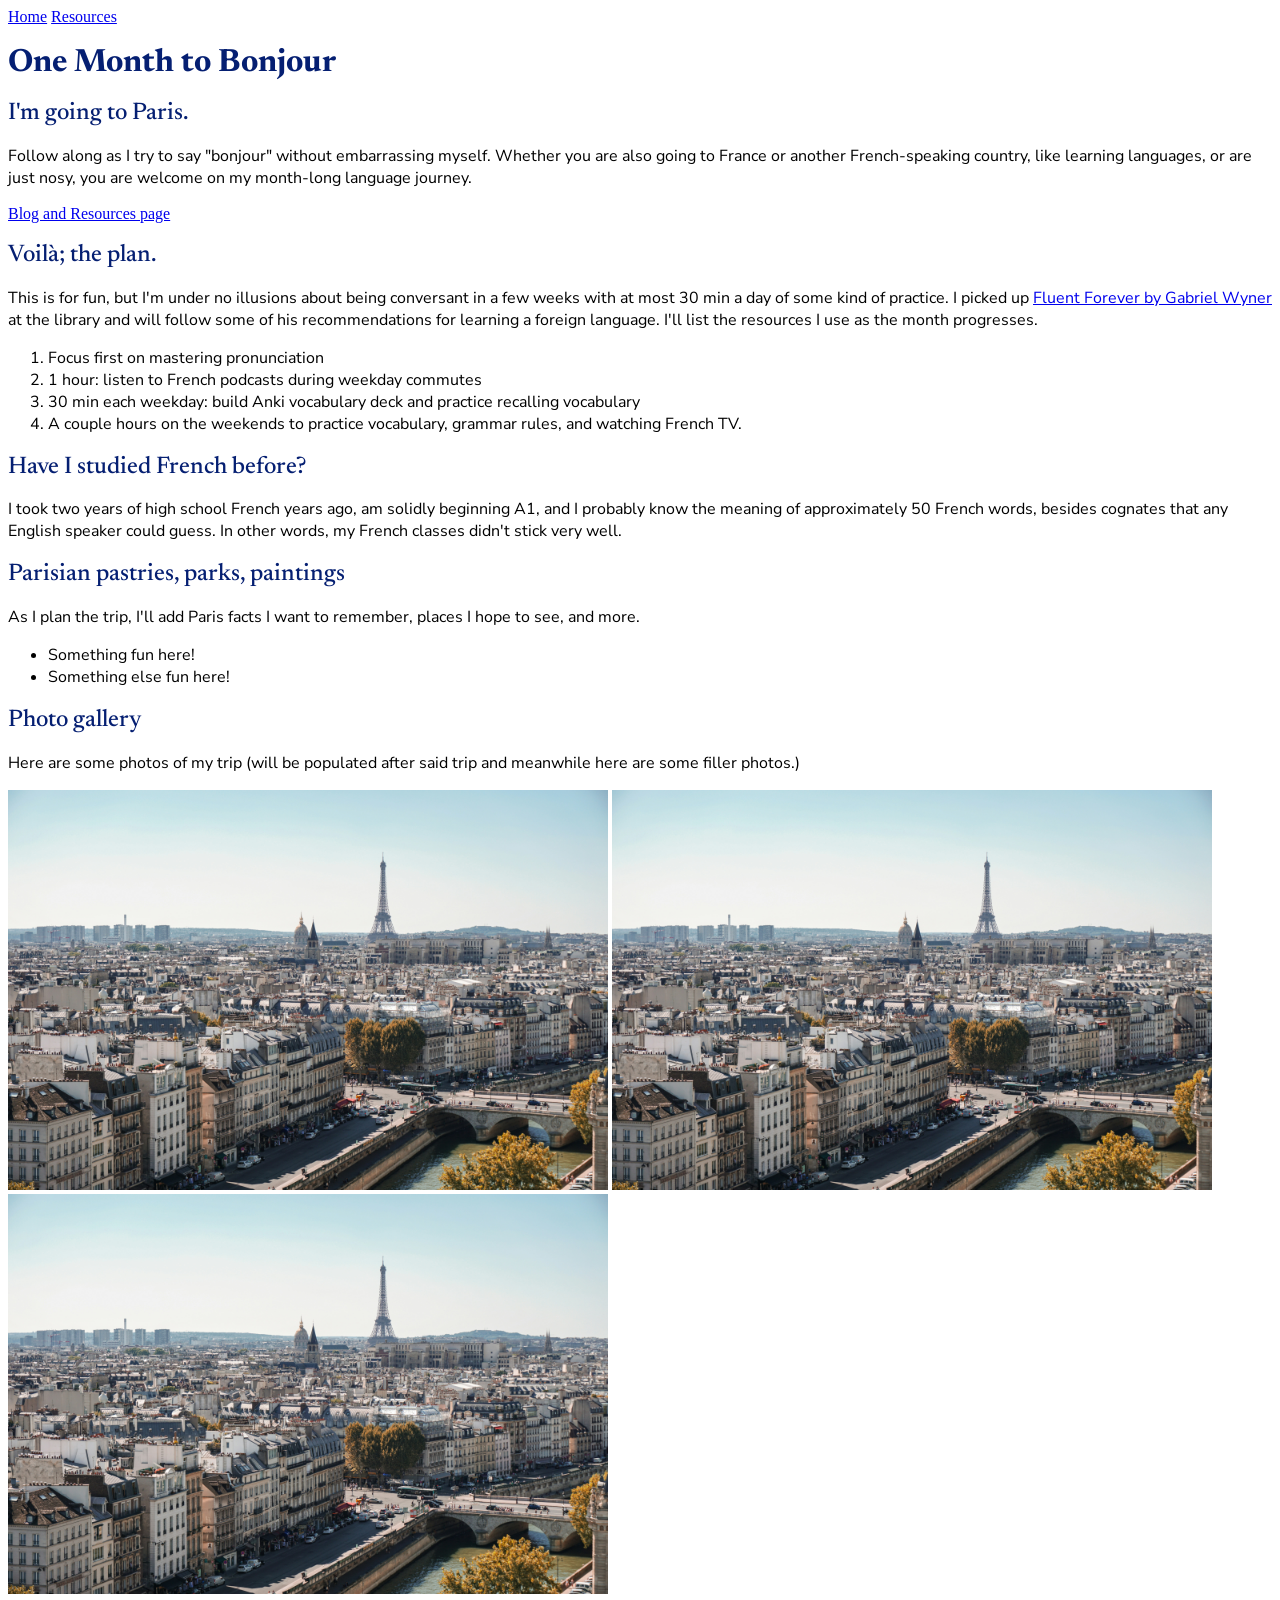
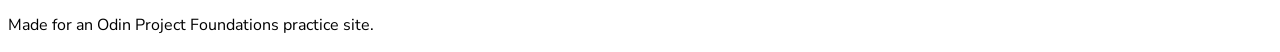
==== index.html @ e7f1b539 "Add nav bar html" ====
<!DOCTYPE html>

<html lang="en">
  <head>
    <meta charset="UTF-8">
    <meta name="viewport" content="width=device-width, initial-scale=1.0">
    <link rel="stylesheet" href="css/stylesheet.css">
    <link rel="preconnect" href="https://fonts.googleapis.com">
    <link rel="preconnect" href="https://fonts.gstatic.com" crossorigin>
    <link href="https://fonts.googleapis.com/css2?family=Newsreader:ital,opsz,wght@0,6..72,200..800;1,6..72,200..800&family=Nunito+Sans:ital,opsz,wght@0,6..12,200..1000;1,6..12,200..1000&display=swap" rel="stylesheet">

    <title>One Month to Bonjour</title>
  </head>

  <body>
    <header>
      <div class="topnav">
        <a class="active" href="#home">Home</a>
        <a href="#resources">Resources</a>
      </div>
      
      <h1>One Month to Bonjour</h1>  
      <h2>I'm going to Paris.</h2>
        <p>Follow along as I try to say "bonjour" without embarrassing myself. Whether you are also going to 
          France or another French-speaking country, like learning languages, or are just nosy, you are welcome 
          on my month-long language journey.</p>
        <a href="resources.html">Blog and Resources page</a>
    </header>
    <main>
        <h2>Voilà; the plan.</h2>
        <p>This is for fun, but I'm under no illusions about being conversant in a few weeks with at most 30 min a day of some kind of practice. I picked up <a href="https://bookshop.org/p/books/fluent-forever-revised-edition-how-to-learn-any-language-fast-and-never-forget-it-gabriel-wyner/b3c835af26a96de2" target="_blank" rel="noreferrer">Fluent Forever by Gabriel Wyner</a> at the library and will follow some of 
          his recommendations for learning a foreign language. I'll list the resources I use as the month progresses. 
        </p>
        <ol>
            <li>Focus first on mastering pronunciation</li>
            <li>1 hour: listen to French podcasts during weekday commutes</li>
            <li>30 min each weekday: build Anki vocabulary deck and practice recalling vocabulary</li>
            <li>A couple hours on the weekends to practice vocabulary, grammar rules, and watching French TV.</li>
        </ol>
        <h2>Have I studied French before?</h2>
        <p>I took two years of high school French years ago, am solidly beginning A1, and I probably know the meaning
           of approximately 50 French words, besides cognates that any English speaker could guess. In other words,
            my French classes didn't stick very well. 
        </p>
      
        <h2>Parisian pastries, parks, paintings</h2>
        <p>As I plan the trip, I'll add Paris facts I want to remember, places I hope to see, and more.</p>
        <ul>
          <li>Something fun here!</li>
          <li>Something else fun here!</li>
        </ul>
        <h2>Photo gallery</h2>
        <p>Here are some photos of my trip (will be populated after said trip and meanwhile here are some filler photos.)</p>
        <img src="images/paris.jpg" alt="Paris with Eiffel Tower in the distance" height="400" width="600"/>
        <img src="images/paris.jpg" alt="Paris with Eiffel Tower in the distance" height="400" width="600"/>
        <img src="images/paris.jpg" alt="Paris with Eiffel Tower in the distance" height="400" width="600"/>
    </main>
    
    <footer>
      <p>Made for an Odin Project Foundations practice site.</p>
    </footer>
  
  </body>
</html>
---- css/stylesheet.css ----
/* stylesheet.css */

h1 {
    font-family: "Newsreader", serif; 
    font-weight: 700;
    color: #051F72;
}

h2 {
    font-family: "Newsreader", serif;
    font-weight: 500;
    color: #051F72;
}

p {
    font-family: "Nunito Sans", sans-serif;
    font-weight: 400;
}

ol {
    font-family: "Nunito Sans"; 
    font-size: 400;
}

ul {
    font-family: "Nunito Sans";
    font-weight: 400;
}
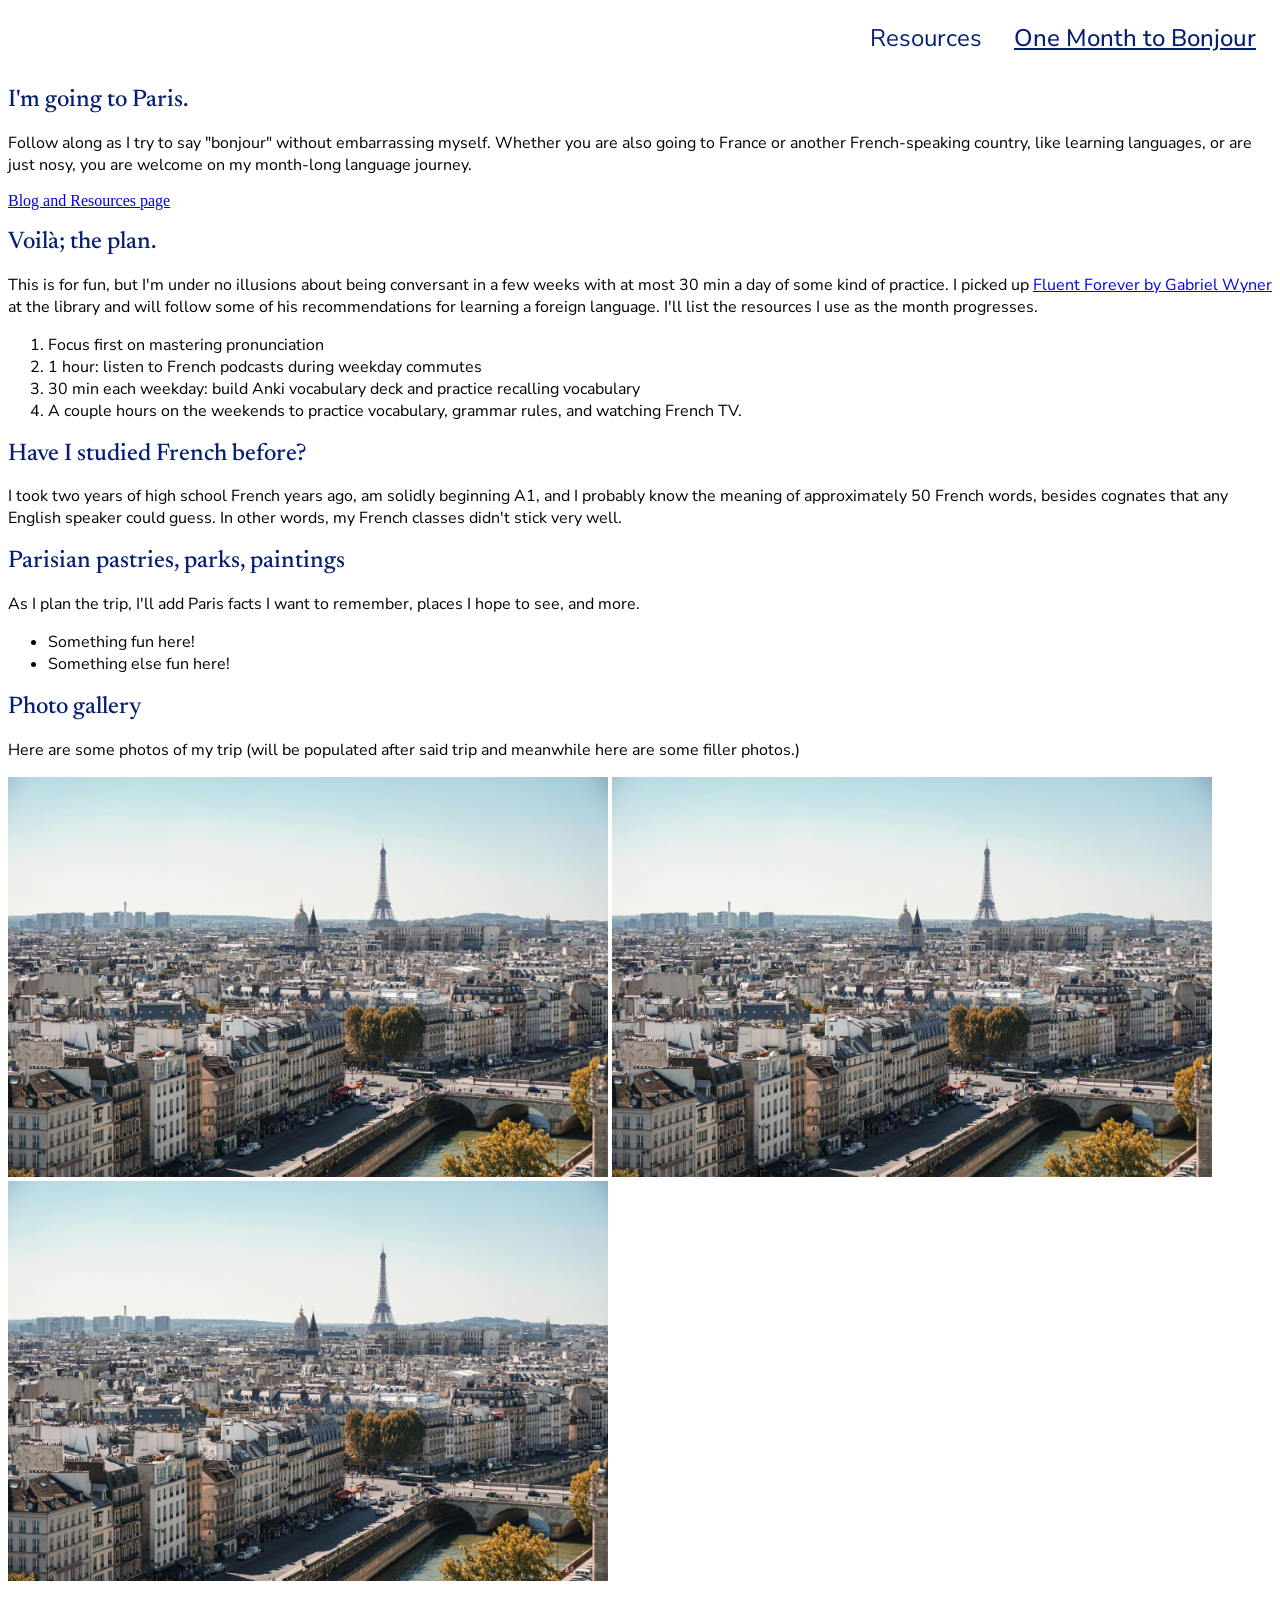
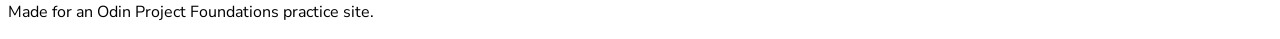
==== commit f02164a1: "Added title as home link" ====
--- a/index.html
+++ b/index.html
@@ -15,11 +15,10 @@
   <body>
     <header>
       <div class="topnav">
-        <a class="active" href="#home">Home</a>
+        <a class="active" href="#home" id="title">One Month to Bonjour</a>
         <a href="#resources">Resources</a>
       </div>
-      
-      <h1>One Month to Bonjour</h1>  
+
       <h2>I'm going to Paris.</h2>
         <p>Follow along as I try to say "bonjour" without embarrassing myself. Whether you are also going to 
           France or another French-speaking country, like learning languages, or are just nosy, you are welcome 
--- a/css/stylesheet.css
+++ b/css/stylesheet.css
@@ -1,4 +1,46 @@
 /* stylesheet.css */
+
+/* Add a black background color to the top navigation */
+.topnav {
+  background-color: #ffffff;
+  overflow: hidden;
+}
+
+/* Style the links inside the navigation bar */
+.topnav a {
+  float: right;
+  color: #051F72;
+  text-align: center;
+  padding: 14px 16px;
+  text-decoration: none;
+  font-size: 24px;
+  font-weight: 400;
+  font-family: "Nunito Sans";
+}
+
+title {
+    font-family: "Newsreader";
+    font-size: 48px;
+    font-weight: 700;
+    color:#051F72;
+    float: left;
+    
+}
+
+/* Change the color of links on hover 
+.topnav a:hover {
+  background-color: #ddd;
+  color: black;
+} 
+*/
+
+/* Add a color to the active/current link */
+.topnav a.active {
+  font-weight: 500;
+  text-decoration: underline;
+  text-decoration-color: #051F72;
+}
+
 
 h1 {
     font-family: "Newsreader", serif; 
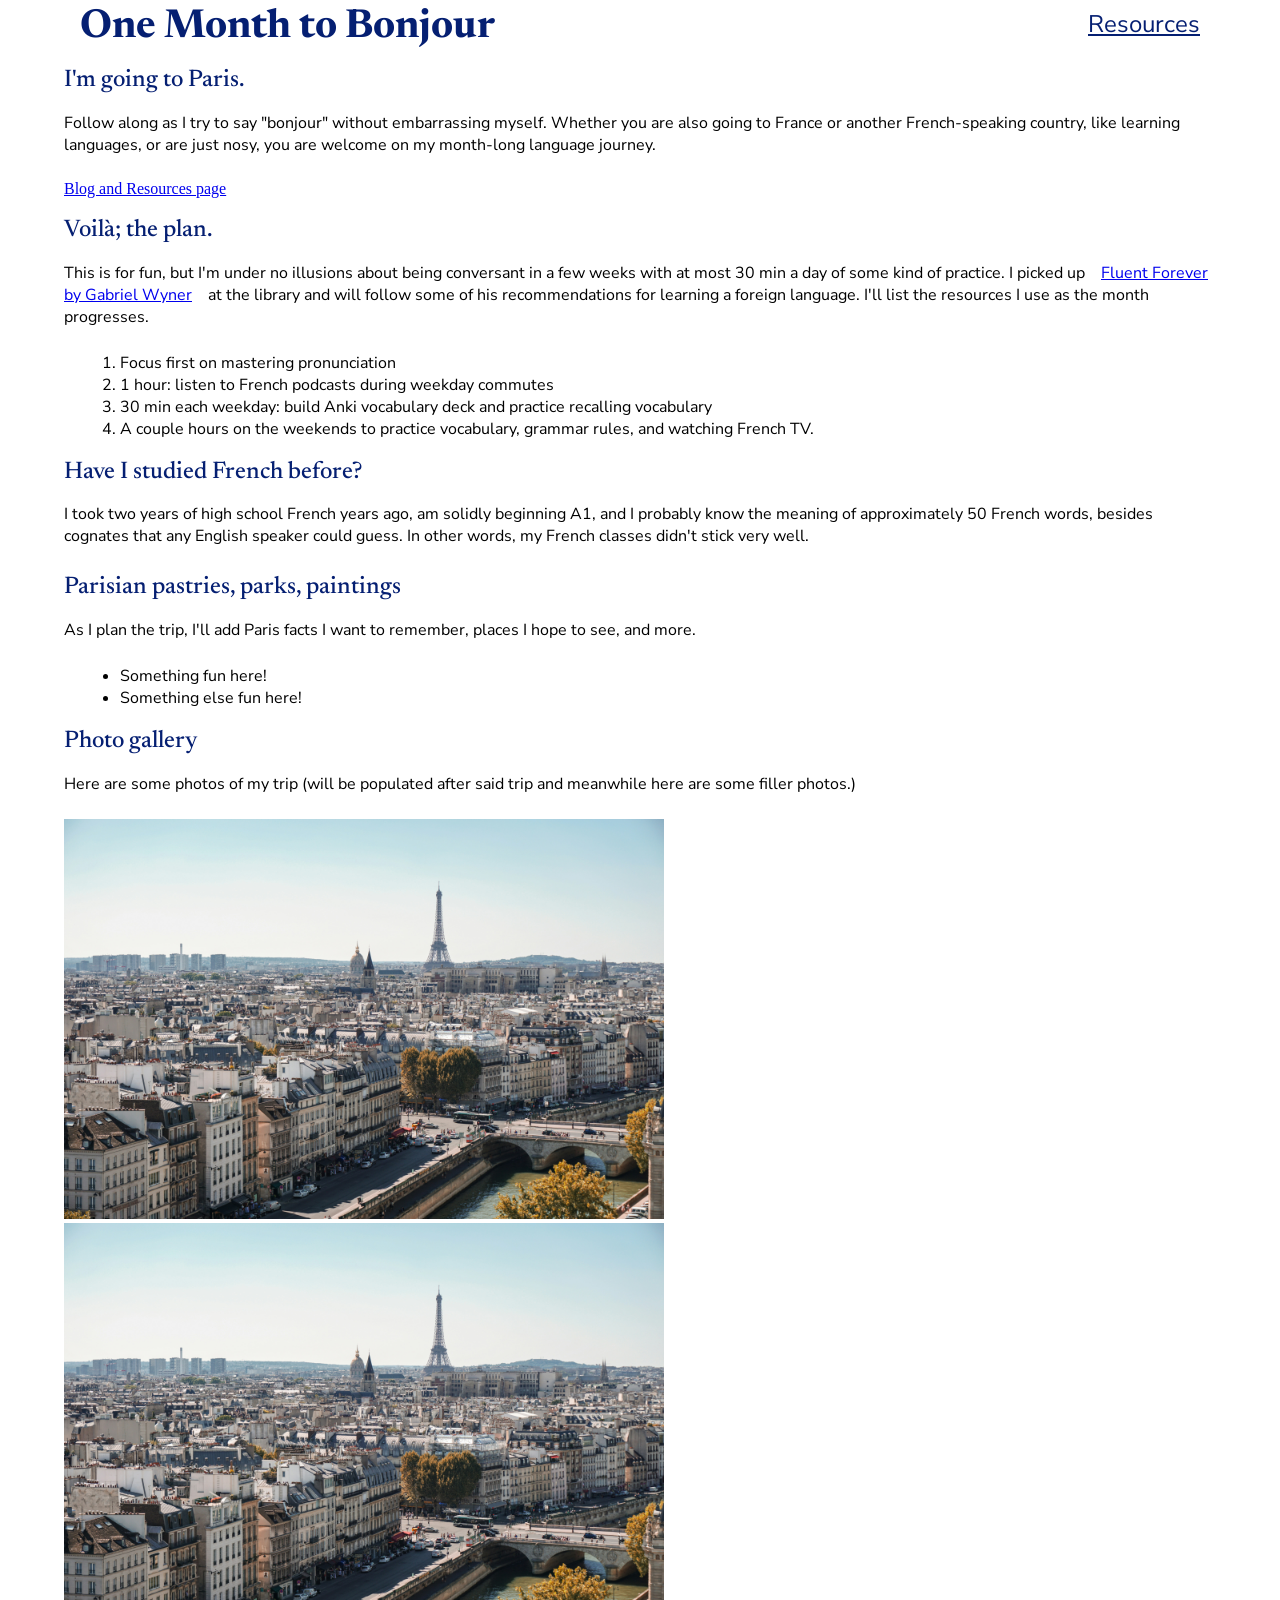
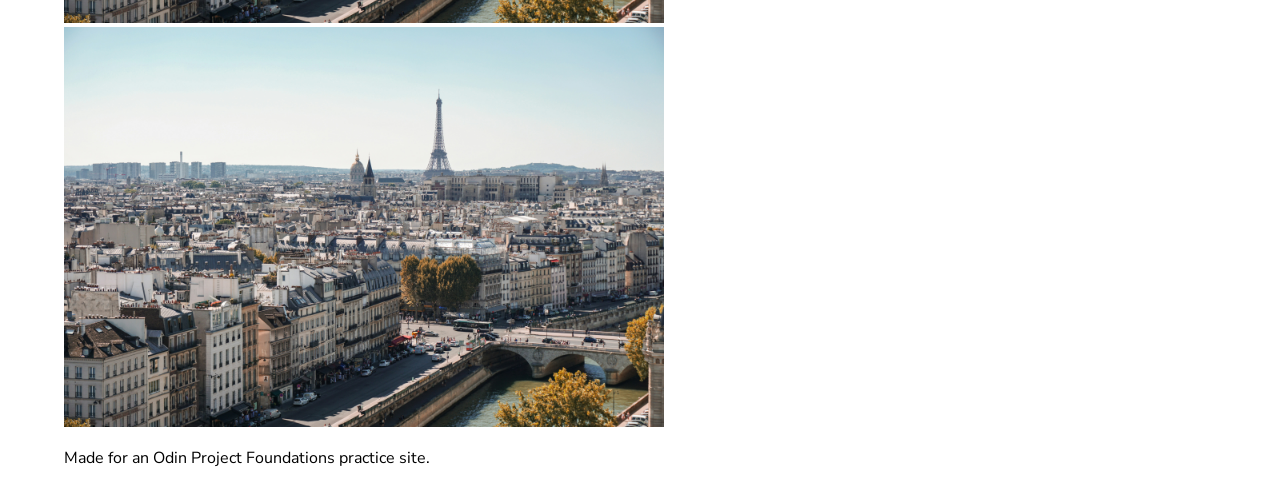
==== commit a16be5c1: "Trying to get rid of space around links" ====
--- a/index.html
+++ b/index.html
@@ -27,7 +27,7 @@
     </header>
     <main>
         <h2>Voilà; the plan.</h2>
-        <p>This is for fun, but I'm under no illusions about being conversant in a few weeks with at most 30 min a day of some kind of practice. I picked up <a href="https://bookshop.org/p/books/fluent-forever-revised-edition-how-to-learn-any-language-fast-and-never-forget-it-gabriel-wyner/b3c835af26a96de2" target="_blank" rel="noreferrer">Fluent Forever by Gabriel Wyner</a> at the library and will follow some of 
+        <p>This is for fun, but I'm under no illusions about being conversant in a few weeks with at most 30 min a day of some kind of practice. I picked up<a href="https://bookshop.org/p/books/fluent-forever-revised-edition-how-to-learn-any-language-fast-and-never-forget-it-gabriel-wyner/b3c835af26a96de2" target="_blank" rel="noreferrer">Fluent Forever by Gabriel Wyner</a>at the library and will follow some of 
           his recommendations for learning a foreign language. I'll list the resources I use as the month progresses. 
         </p>
         <ol>
--- a/css/stylesheet.css
+++ b/css/stylesheet.css
@@ -1,30 +1,31 @@
 /* stylesheet.css */
+* {
+  margin-left: 16px;
+  margin-right: 16px;
+}
 
-/* Add a black background color to the top navigation */
 .topnav {
   background-color: #ffffff;
   overflow: hidden;
 }
 
-/* Style the links inside the navigation bar */
 .topnav a {
   float: right;
   color: #051F72;
-  text-align: center;
-  padding: 14px 16px;
-  text-decoration: none;
+  text-align: left;
+  text-decoration: underline;
   font-size: 24px;
   font-weight: 400;
   font-family: "Nunito Sans";
 }
 
-title {
+#title {
     font-family: "Newsreader";
-    font-size: 48px;
+    font-size: 40px;
     font-weight: 700;
     color:#051F72;
     float: left;
-    
+    text-decoration: none;
 }
 
 /* Change the color of links on hover 
@@ -34,13 +35,11 @@
 } 
 */
 
-/* Add a color to the active/current link */
 .topnav a.active {
   font-weight: 500;
   text-decoration: underline;
   text-decoration-color: #051F72;
 }
-
 
 h1 {
     font-family: "Newsreader", serif; 
@@ -57,6 +56,7 @@
 p {
     font-family: "Nunito Sans", sans-serif;
     font-weight: 400;
+    padding-bottom: 8px;
 }
 
 ol {
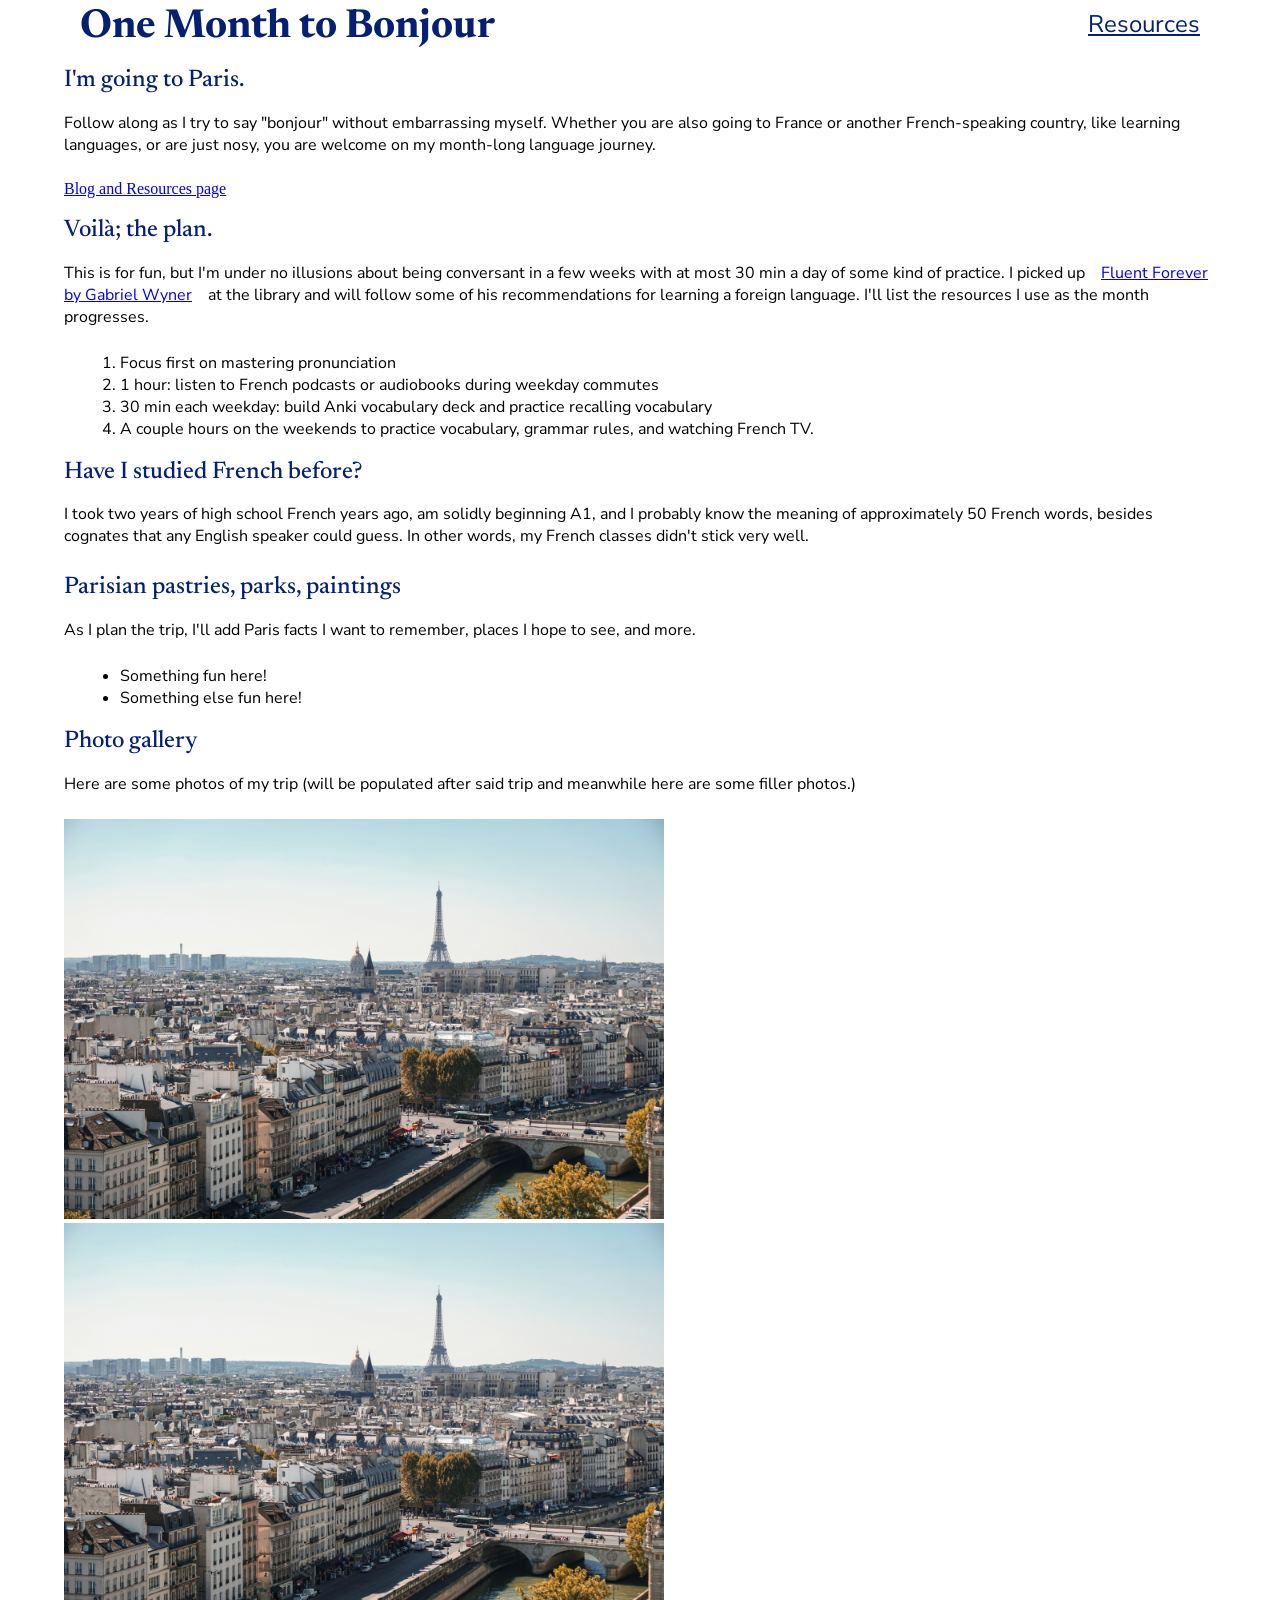
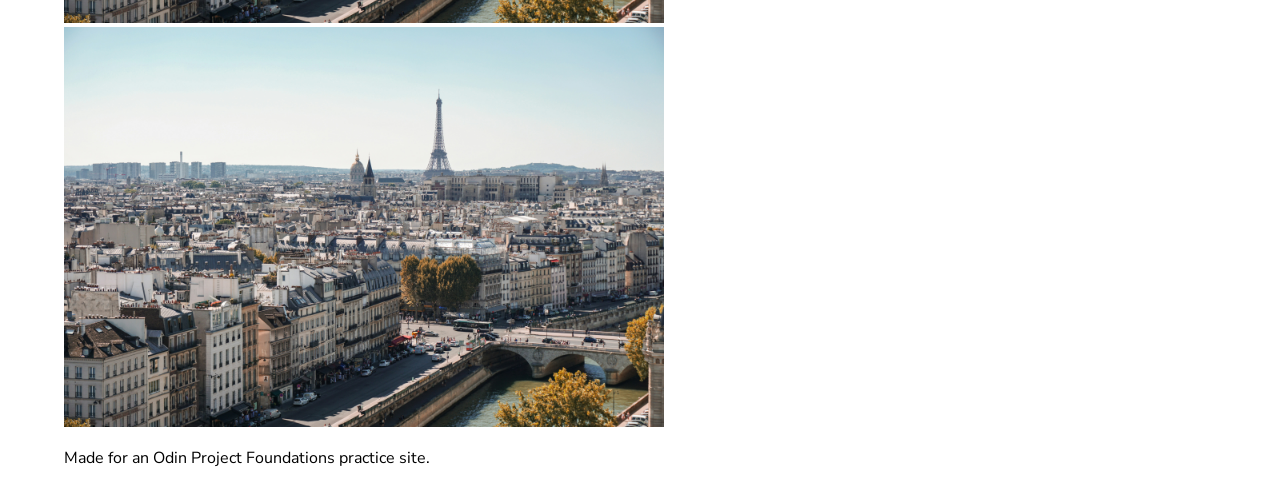
==== commit a62439f2: "Added content and fixed topnav resources link" ====
--- a/index.html
+++ b/index.html
@@ -16,7 +16,7 @@
     <header>
       <div class="topnav">
         <a class="active" href="#home" id="title">One Month to Bonjour</a>
-        <a href="#resources">Resources</a>
+        <a href="#resources.html">Resources</a>
       </div>
 
       <h2>I'm going to Paris.</h2>
@@ -32,7 +32,7 @@
         </p>
         <ol>
             <li>Focus first on mastering pronunciation</li>
-            <li>1 hour: listen to French podcasts during weekday commutes</li>
+            <li>1 hour: listen to French podcasts or audiobooks during weekday commutes</li>
             <li>30 min each weekday: build Anki vocabulary deck and practice recalling vocabulary</li>
             <li>A couple hours on the weekends to practice vocabulary, grammar rules, and watching French TV.</li>
         </ol>
--- a/css/stylesheet.css
+++ b/css/stylesheet.css
@@ -25,6 +25,7 @@
     font-weight: 700;
     color:#051F72;
     float: left;
+    text-align: left;
     text-decoration: none;
 }
 
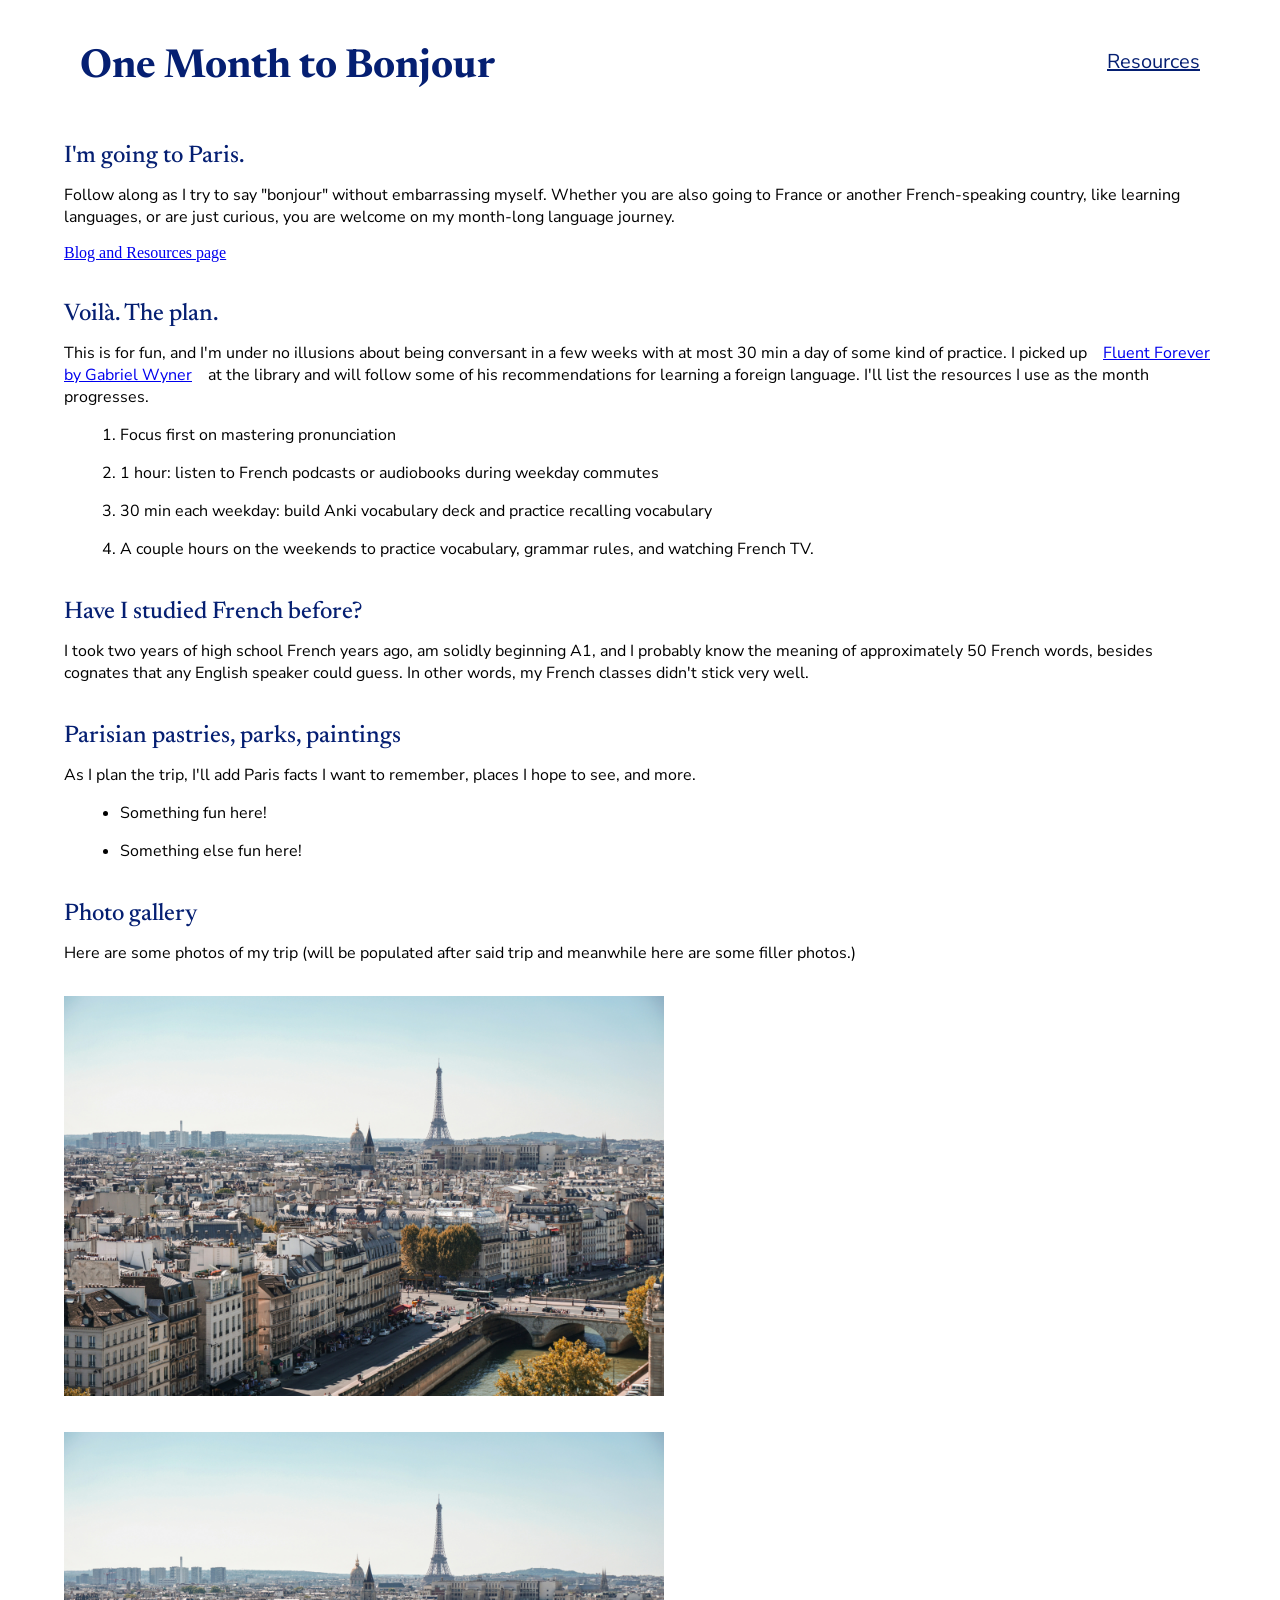
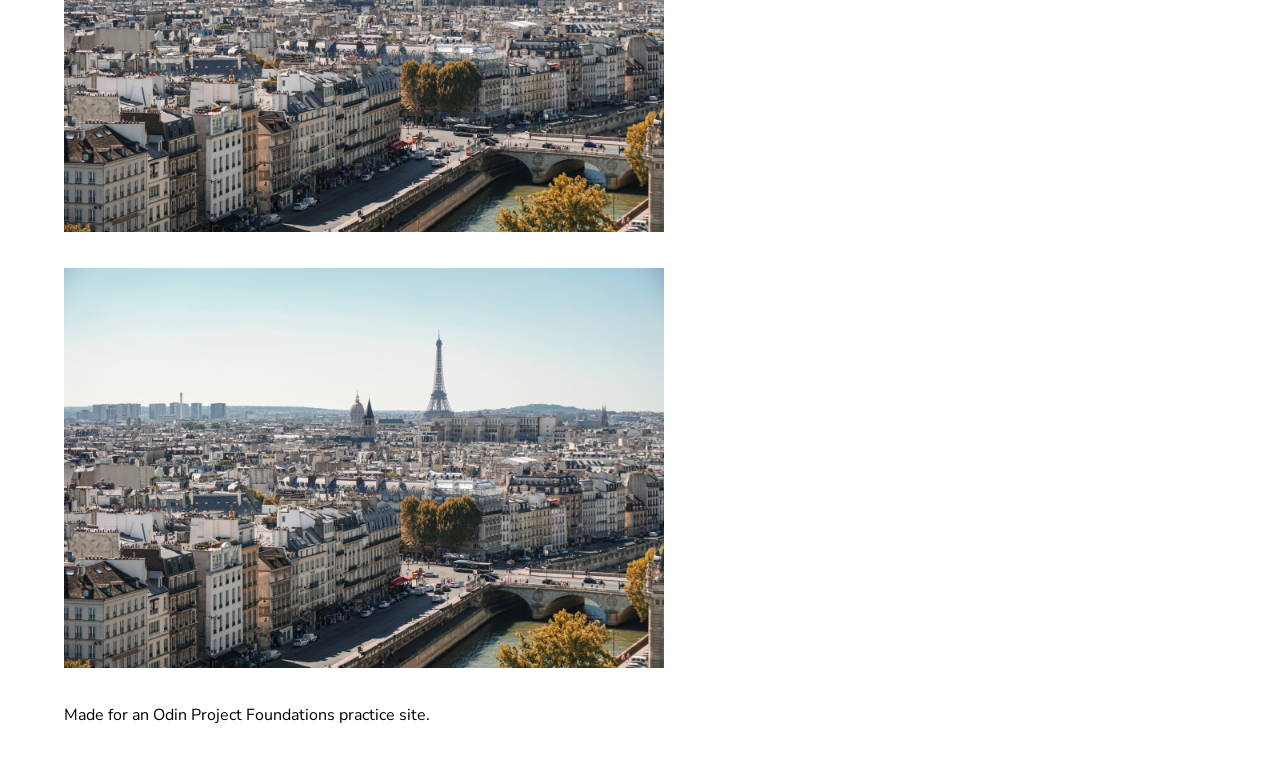
==== commit a30f4f80: "Updated a couple words of  homepage content." ====
--- a/index.html
+++ b/index.html
@@ -16,18 +16,19 @@
     <header>
       <div class="topnav">
         <a class="active" href="#home" id="title">One Month to Bonjour</a>
-        <a href="#resources.html">Resources</a>
+        <a href="resources.html">Resources</a>
       </div>
 
       <h2>I'm going to Paris.</h2>
         <p>Follow along as I try to say "bonjour" without embarrassing myself. Whether you are also going to 
-          France or another French-speaking country, like learning languages, or are just nosy, you are welcome 
+          France or another French-speaking country, like learning languages, or are just curious, you are welcome 
           on my month-long language journey.</p>
         <a href="resources.html">Blog and Resources page</a>
     </header>
+
     <main>
-        <h2>Voilà; the plan.</h2>
-        <p>This is for fun, but I'm under no illusions about being conversant in a few weeks with at most 30 min a day of some kind of practice. I picked up<a href="https://bookshop.org/p/books/fluent-forever-revised-edition-how-to-learn-any-language-fast-and-never-forget-it-gabriel-wyner/b3c835af26a96de2" target="_blank" rel="noreferrer">Fluent Forever by Gabriel Wyner</a>at the library and will follow some of 
+        <h2>Voilà. The plan.</h2>
+        <p>This is for fun, and I'm under no illusions about being conversant in a few weeks with at most 30 min a day of some kind of practice. I picked up<a href="https://bookshop.org/p/books/fluent-forever-revised-edition-how-to-learn-any-language-fast-and-never-forget-it-gabriel-wyner/b3c835af26a96de2" target="_blank" rel="noreferrer">Fluent Forever by Gabriel Wyner</a>at the library and will follow some of 
           his recommendations for learning a foreign language. I'll list the resources I use as the month progresses. 
         </p>
         <ol>
--- a/css/stylesheet.css
+++ b/css/stylesheet.css
@@ -2,6 +2,8 @@
 * {
   margin-left: 16px;
   margin-right: 16px;
+  margin-top: 16px;
+  margin-bottom: 16px;
 }
 
 .topnav {
@@ -14,7 +16,7 @@
   color: #051F72;
   text-align: left;
   text-decoration: underline;
-  font-size: 24px;
+  font-size: 20px;
   font-weight: 400;
   font-family: "Nunito Sans";
 }
@@ -52,12 +54,12 @@
     font-family: "Newsreader", serif;
     font-weight: 500;
     color: #051F72;
+    padding-top: 24px;
 }
 
 p {
     font-family: "Nunito Sans", sans-serif;
     font-weight: 400;
-    padding-bottom: 8px;
 }
 
 ol {
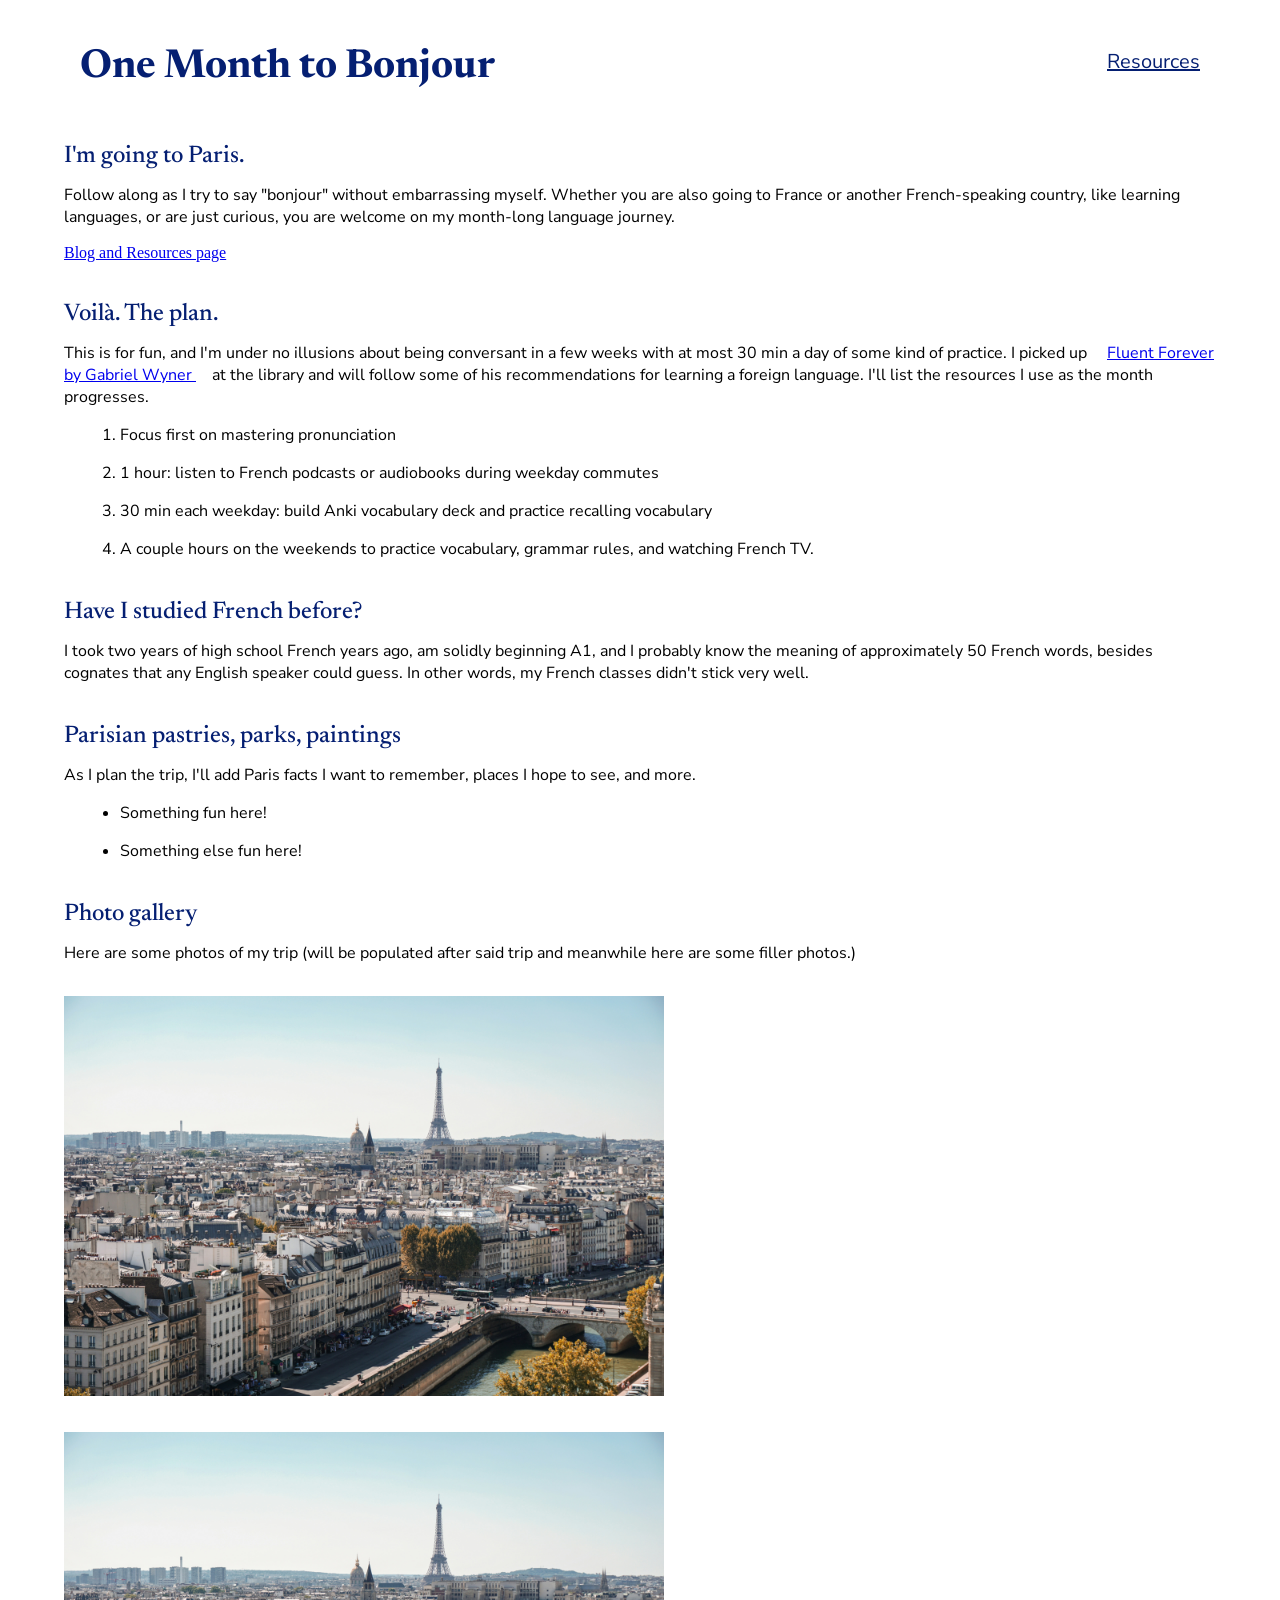
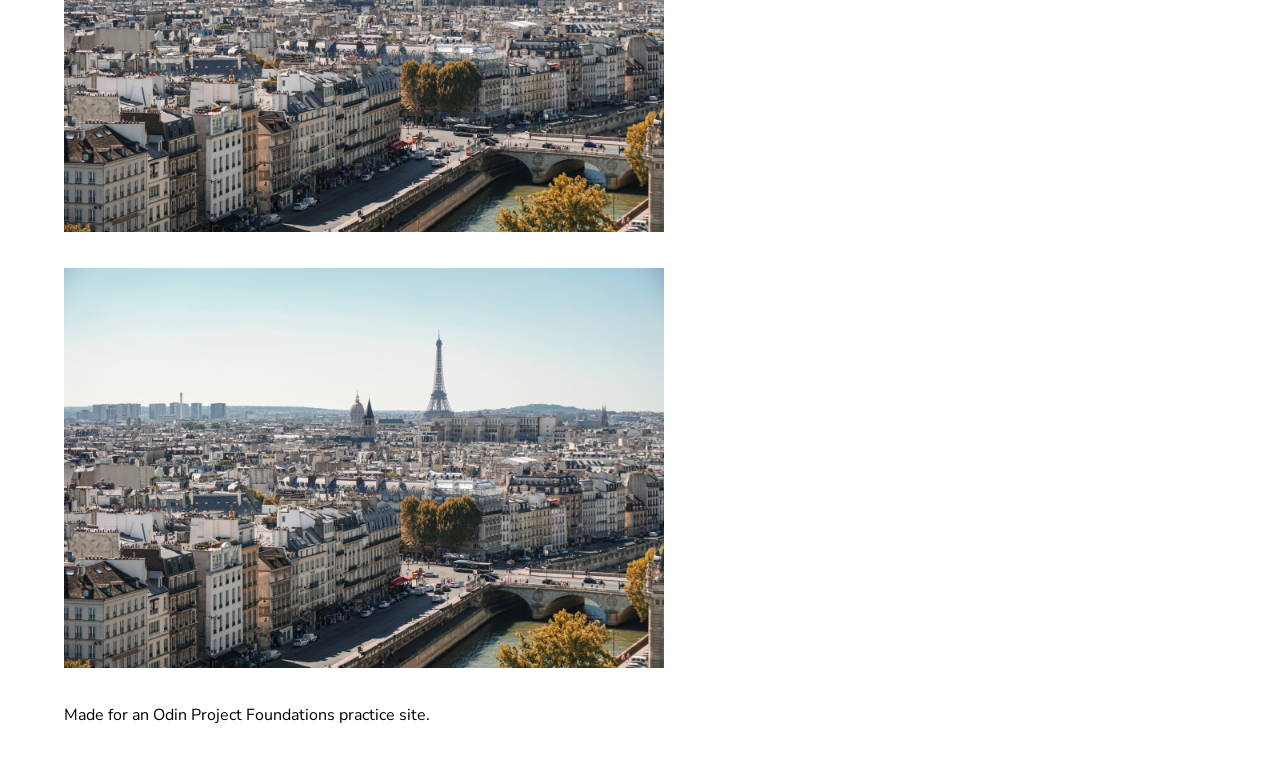
==== commit 4ef1be76: "Reformatting more" ====
--- a/index.html
+++ b/index.html
@@ -1,13 +1,16 @@
-<!DOCTYPE html>
+<!doctype html>
 
 <html lang="en">
   <head>
-    <meta charset="UTF-8">
-    <meta name="viewport" content="width=device-width, initial-scale=1.0">
-    <link rel="stylesheet" href="css/stylesheet.css">
-    <link rel="preconnect" href="https://fonts.googleapis.com">
-    <link rel="preconnect" href="https://fonts.gstatic.com" crossorigin>
-    <link href="https://fonts.googleapis.com/css2?family=Newsreader:ital,opsz,wght@0,6..72,200..800;1,6..72,200..800&family=Nunito+Sans:ital,opsz,wght@0,6..12,200..1000;1,6..12,200..1000&display=swap" rel="stylesheet">
+    <meta charset="UTF-8" />
+    <meta name="viewport" content="width=device-width, initial-scale=1.0" />
+    <link rel="stylesheet" href="css/stylesheet.css" />
+    <link rel="preconnect" href="https://fonts.googleapis.com" />
+    <link rel="preconnect" href="https://fonts.gstatic.com" crossorigin />
+    <link
+      href="https://fonts.googleapis.com/css2?family=Newsreader:ital,opsz,wght@0,6..72,200..800;1,6..72,200..800&family=Nunito+Sans:ital,opsz,wght@0,6..12,200..1000;1,6..12,200..1000&display=swap"
+      rel="stylesheet"
+    />
 
     <title>One Month to Bonjour</title>
   </head>
@@ -20,45 +23,89 @@
       </div>
 
       <h2>I'm going to Paris.</h2>
-        <p>Follow along as I try to say "bonjour" without embarrassing myself. Whether you are also going to 
-          France or another French-speaking country, like learning languages, or are just curious, you are welcome 
-          on my month-long language journey.</p>
-        <a href="resources.html">Blog and Resources page</a>
+      <p>
+        Follow along as I try to say "bonjour" without embarrassing myself.
+        Whether you are also going to France or another French-speaking country,
+        like learning languages, or are just curious, you are welcome on my
+        month-long language journey.
+      </p>
+      <a href="resources.html">Blog and Resources page</a>
     </header>
 
     <main>
-        <h2>Voilà. The plan.</h2>
-        <p>This is for fun, and I'm under no illusions about being conversant in a few weeks with at most 30 min a day of some kind of practice. I picked up<a href="https://bookshop.org/p/books/fluent-forever-revised-edition-how-to-learn-any-language-fast-and-never-forget-it-gabriel-wyner/b3c835af26a96de2" target="_blank" rel="noreferrer">Fluent Forever by Gabriel Wyner</a>at the library and will follow some of 
-          his recommendations for learning a foreign language. I'll list the resources I use as the month progresses. 
-        </p>
-        <ol>
-            <li>Focus first on mastering pronunciation</li>
-            <li>1 hour: listen to French podcasts or audiobooks during weekday commutes</li>
-            <li>30 min each weekday: build Anki vocabulary deck and practice recalling vocabulary</li>
-            <li>A couple hours on the weekends to practice vocabulary, grammar rules, and watching French TV.</li>
-        </ol>
-        <h2>Have I studied French before?</h2>
-        <p>I took two years of high school French years ago, am solidly beginning A1, and I probably know the meaning
-           of approximately 50 French words, besides cognates that any English speaker could guess. In other words,
-            my French classes didn't stick very well. 
-        </p>
-      
-        <h2>Parisian pastries, parks, paintings</h2>
-        <p>As I plan the trip, I'll add Paris facts I want to remember, places I hope to see, and more.</p>
-        <ul>
-          <li>Something fun here!</li>
-          <li>Something else fun here!</li>
-        </ul>
-        <h2>Photo gallery</h2>
-        <p>Here are some photos of my trip (will be populated after said trip and meanwhile here are some filler photos.)</p>
-        <img src="images/paris.jpg" alt="Paris with Eiffel Tower in the distance" height="400" width="600"/>
-        <img src="images/paris.jpg" alt="Paris with Eiffel Tower in the distance" height="400" width="600"/>
-        <img src="images/paris.jpg" alt="Paris with Eiffel Tower in the distance" height="400" width="600"/>
+      <h2>Voilà. The plan.</h2>
+      <p>
+        This is for fun, and I'm under no illusions about being conversant in a
+        few weeks with at most 30 min a day of some kind of practice. I picked
+        up
+        <a
+          href="https://bookshop.org/p/books/fluent-forever-revised-edition-how-to-learn-any-language-fast-and-never-forget-it-gabriel-wyner/b3c835af26a96de2"
+          target="_blank"
+          rel="noreferrer"
+          >Fluent Forever by Gabriel Wyner
+        </a>
+        at the library and will follow some of his recommendations for learning
+        a foreign language. I'll list the resources I use as the month
+        progresses.
+      </p>
+      <ol>
+        <li>Focus first on mastering pronunciation</li>
+        <li>
+          1 hour: listen to French podcasts or audiobooks during weekday
+          commutes
+        </li>
+        <li>
+          30 min each weekday: build Anki vocabulary deck and practice recalling
+          vocabulary
+        </li>
+        <li>
+          A couple hours on the weekends to practice vocabulary, grammar rules,
+          and watching French TV.
+        </li>
+      </ol>
+      <h2>Have I studied French before?</h2>
+      <p>
+        I took two years of high school French years ago, am solidly beginning
+        A1, and I probably know the meaning of approximately 50 French words,
+        besides cognates that any English speaker could guess. In other words,
+        my French classes didn't stick very well.
+      </p>
+      <h2>Parisian pastries, parks, paintings</h2>
+      <p>
+        As I plan the trip, I'll add Paris facts I want to remember, places I
+        hope to see, and more.
+      </p>
+      <ul>
+        <li>Something fun here!</li>
+        <li>Something else fun here!</li>
+      </ul>
+      <h2>Photo gallery</h2>
+      <p>
+        Here are some photos of my trip (will be populated after said trip and
+        meanwhile here are some filler photos.)
+      </p>
+      <img
+        src="images/paris.jpg"
+        alt="Paris with Eiffel Tower in the distance"
+        height="400"
+        width="600"
+      />
+      <img
+        src="images/paris.jpg"
+        alt="Paris with Eiffel Tower in the distance"
+        height="400"
+        width="600"
+      />
+      <img
+        src="images/paris.jpg"
+        alt="Paris with Eiffel Tower in the distance"
+        height="400"
+        width="600"
+      />
     </main>
-    
+
     <footer>
       <p>Made for an Odin Project Foundations practice site.</p>
     </footer>
-  
   </body>
 </html>
--- a/css/stylesheet.css
+++ b/css/stylesheet.css
@@ -13,7 +13,7 @@
 
 .topnav a {
   float: right;
-  color: #051F72;
+  color: #051f72;
   text-align: left;
   text-decoration: underline;
   font-size: 20px;
@@ -22,13 +22,13 @@
 }
 
 #title {
-    font-family: "Newsreader";
-    font-size: 40px;
-    font-weight: 700;
-    color:#051F72;
-    float: left;
-    text-align: left;
-    text-decoration: none;
+  font-family: "Newsreader";
+  font-size: 40px;
+  font-weight: 700;
+  color: #051f72;
+  float: left;
+  text-align: left;
+  text-decoration: none;
 }
 
 /* Change the color of links on hover 
@@ -41,33 +41,33 @@
 .topnav a.active {
   font-weight: 500;
   text-decoration: underline;
-  text-decoration-color: #051F72;
+  text-decoration-color: #051f72;
 }
 
 h1 {
-    font-family: "Newsreader", serif; 
-    font-weight: 700;
-    color: #051F72;
+  font-family: "Newsreader", serif;
+  font-weight: 700;
+  color: #051f72;
 }
 
 h2 {
-    font-family: "Newsreader", serif;
-    font-weight: 500;
-    color: #051F72;
-    padding-top: 24px;
+  font-family: "Newsreader", serif;
+  font-weight: 500;
+  color: #051f72;
+  padding-top: 24px;
 }
 
 p {
-    font-family: "Nunito Sans", sans-serif;
-    font-weight: 400;
+  font-family: "Nunito Sans", sans-serif;
+  font-weight: 400;
 }
 
 ol {
-    font-family: "Nunito Sans"; 
-    font-size: 400;
+  font-family: "Nunito Sans";
+  font-size: 400;
 }
 
 ul {
-    font-family: "Nunito Sans";
-    font-weight: 400;
-}+  font-family: "Nunito Sans";
+  font-weight: 400;
+}
